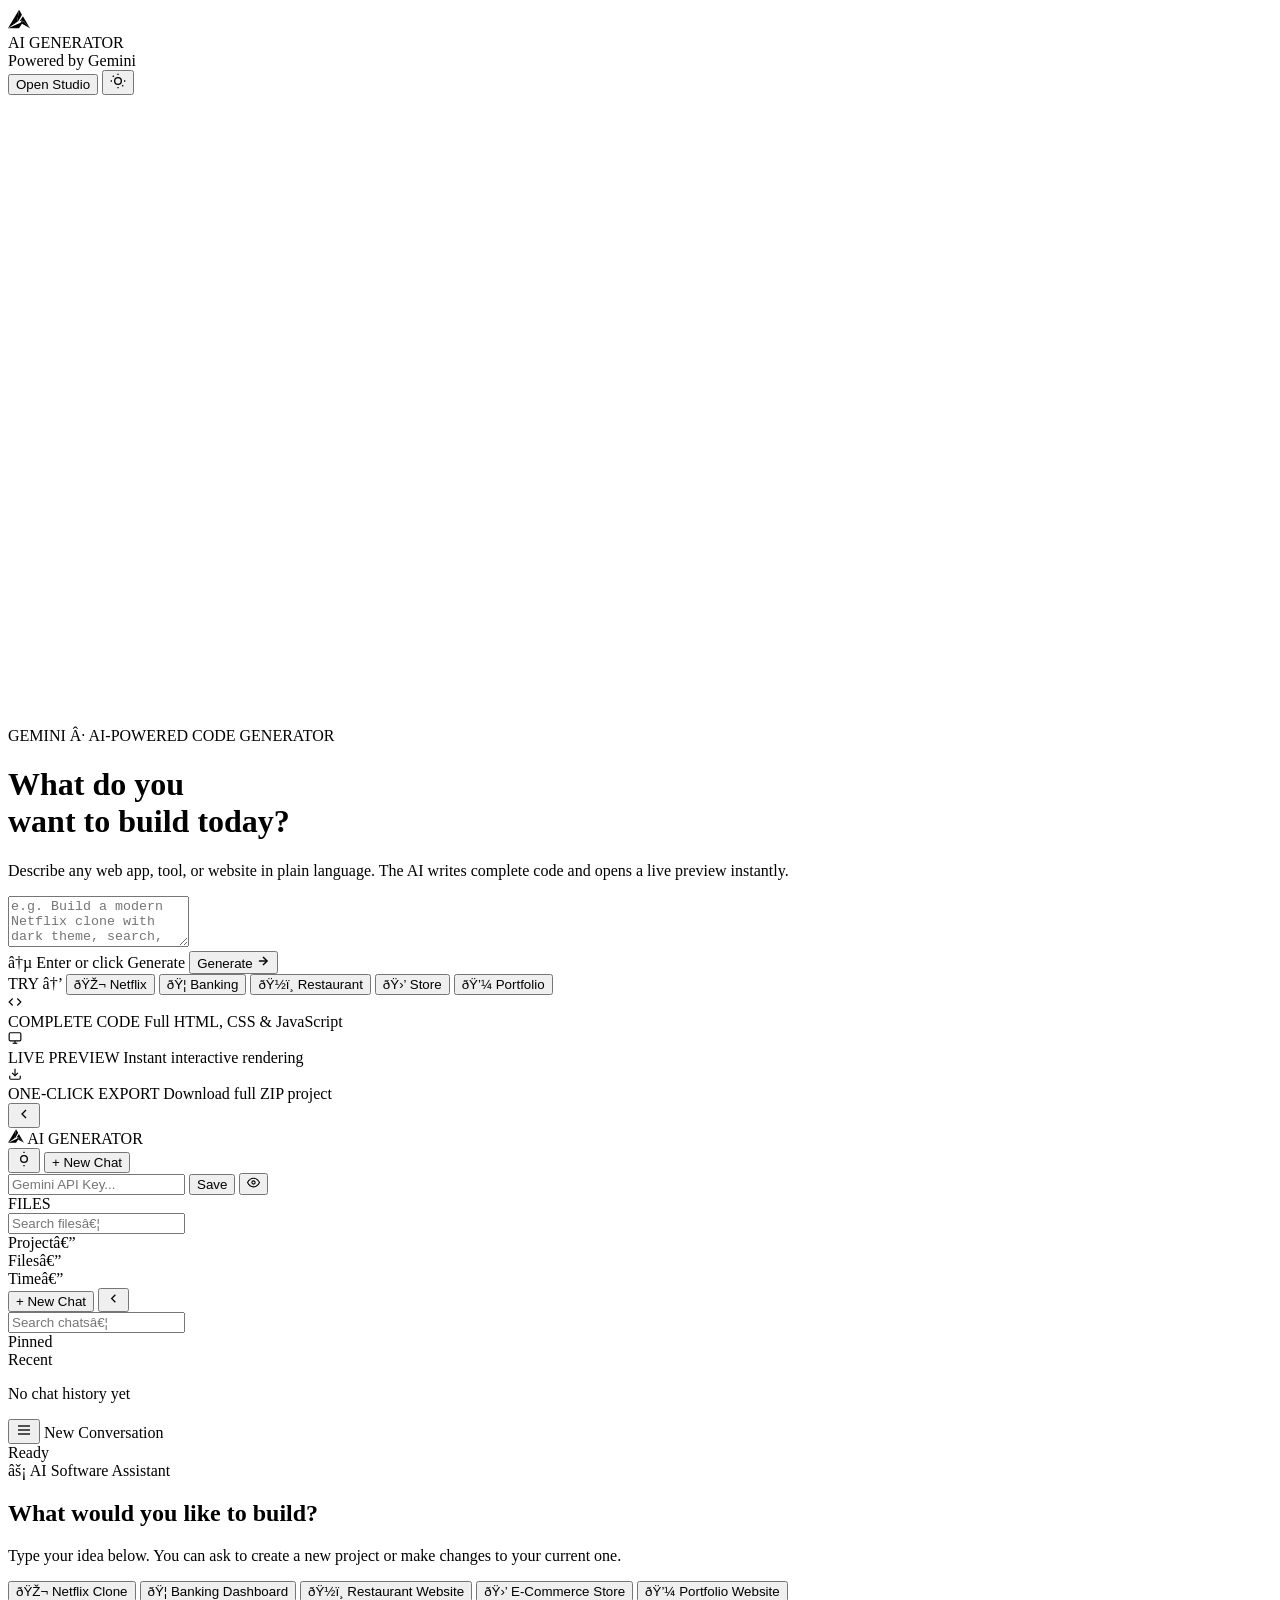
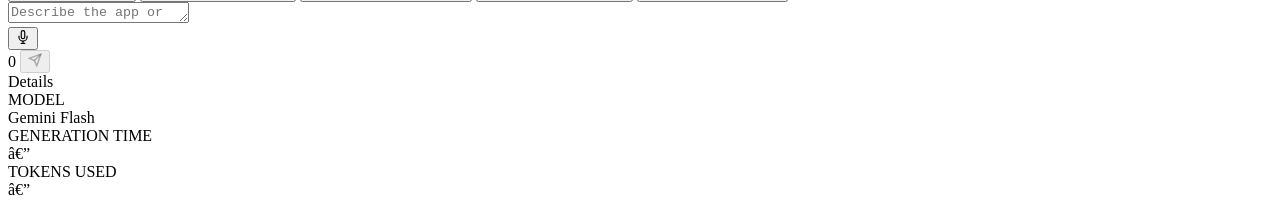
==== monitor_code.html @ 5ed04aeb "feat: 3D multi-screen computer rig, cinematic transitions, and UI polish" ====
<!DOCTYPE html>
<html lang="en">
<head>
<meta charset="UTF-8" />
<meta name="viewport" content="width=device-width, initial-scale=1.0" />
<title>AI Software Generator â€” Retro-Tech Dark</title>
<meta name="description" content="Generate complete web apps with AI. Describe your idea and get production-ready HTML, CSS & JavaScript code instantly." />
<!-- Fonts: Orbitron + Inter + JetBrains Mono -->
<link rel="preconnect" href="[https://fonts.googleapis.com](https://fonts.googleapis.com/)" />
<link rel="preconnect" href="[https://fonts.gstatic.com](https://fonts.gstatic.com/)" crossorigin />
<link href="[https://fonts.googleapis.com/css2?family=Orbitron:wght@400;600;700;900&family=Inter:wght@400;500;600;700&family=JetBrains+Mono:wght@400;500&display=swap](https://fonts.googleapis.com/css2?family=Orbitron:wght@400;600;700;900&family=Inter:wght@400;500;600;700&family=JetBrains+Mono:wght@400;500&display=swap)" rel="stylesheet" />
<link rel="stylesheet" href="[https://cdnjs.cloudflare.com/ajax/libs/highlight.js/11.9.0/styles/atom-one-dark.min.css](https://cdnjs.cloudflare.com/ajax/libs/highlight.js/11.9.0/styles/atom-one-dark.min.css)" />
<link rel="stylesheet" href="[styles.css](http://127.0.0.1:3000/styles.css)" />
<!-- Three.js Module Importmap -->
<script type="importmap">
{
"imports": {
"three": "https://cdn.jsdelivr.net/npm/three@0.160.0/build/three.module.js",
"three/addons/": "https://cdn.jsdelivr.net/npm/three@0.160.0/examples/jsm/"
}
}
</script>
</head>
<body class="dark-theme" id="app-body">
<!-- Toast Notification Container -->
<div id="toast-container" aria-live="polite"></div>
<!-- Loading Overlay -->
<div class="loading-overlay" id="loading-overlay" style="display:none">
<div class="loading-content">
<div class="simple-spinner"></div>
<div class="loading-text-group">
<p class="loading-main-text" id="loading-main-text">Generating your software...</p>
<div class="loading-steps" id="loading-steps">
<div class="loading-step active" id="step-0">Planning Project Structure</div>
<div class="loading-step" id="step-1">Writing HTML Components</div>
<div class="loading-step" id="step-2">Adding CSS Styles</div>
<div class="loading-step" id="step-3">Implementing JavaScript Logic</div>
<div class="loading-step" id="step-4">Finalizing Project Files</div>
</div>
<div class="loading-bar-track">
<div class="loading-bar-fill" id="loading-bar" style="width:20%"></div>
</div>
</div>
</div>
</div>
<!-- â•â•â•â•â•â•â•â•â•â•â•â•â•â•â•â•â•â•â•â•â•â•â•â•â•â•â•â•â•â•â•â•â•â•â•â•â•â•â•â•â•â•â•â•â•â•â•â•â•â•â•â•â•â•â•â•
SCREEN 1 â€” RETRO-TECH HOME SCREEN
â•â•â•â•â•â•â•â•â•â•â•â•â•â•â•â•â•â•â•â•â•â•â•â•â•â•â•â•â•â•â•â•â•â•â•â•â•â•â•â•â•â•â•â•â•â•â•â•â•â•â•â•â•â•â•â• -->
<div id="screen-home" class="app-screen active">
<!-- Background dot grid -->
<div class="home-bg" aria-hidden="true"></div>
<!-- Navbar -->
<nav class="simple-navbar">
<div class="nav-brand">
<div class="brand-icon-wrap">
<svg width="22" height="22" viewBox="0 0 374 313" fill="none" style="color:var(--text-primary)">
<path d="M247 181L237.5 236.5L373.5 313L247 181Z" fill="currentColor"/>
<path d="M187.5 0L154 209L173.5 195L237.5 83L187.5 0Z" fill="currentColor"/>
<path d="M373.5 313L253.761 110.5L197.5 195L237.5 181L212.5 222L0 313H187.5L237.5 236.5L247 181L373.5 313Z" fill="currentColor"/>
<path d="M187.5 0L0 313L154 209L187.5 0Z" fill="currentColor"/>
</svg>
</div>
<span class="brand-name">AI GENERATOR</span>
</div>
<div class="nav-actions">
<div class="nav-badge">
<span class="nav-badge-dot"></span>
Powered by Gemini
</div>
<button class="btn-clean-ghost" id="enter-studio-nav-btn">Open Studio</button>
<button class="btn-icon" id="theme-toggle-home" title="Toggle theme">
<svg class="icon-sun" width="16" height="16" viewBox="0 0 24 24" fill="none" stroke="currentColor" stroke-width="2">
<circle cx="12" cy="12" r="5"/><line x1="12" y1="1" x2="12" y2="3"/><line x1="12" y1="21" x2="12" y2="23"/>
<line x1="4.22" y1="4.22" x2="5.64" y2="5.64"/><line x1="18.36" y1="18.36" x2="19.78" y2="19.78"/>
<line x1="1" y1="12" x2="3" y2="12"/><line x1="21" y1="12" x2="23" y2="12"/>
</svg>
<svg class="icon-moon" width="16" height="16" viewBox="0 0 24 24" fill="none" stroke="currentColor" stroke-width="2" style="display:none">
<path d="M21 12.79A9 9 0 1 1 11.21 3 7 7 0 0 0 21 12.79z"/>
</svg>
</button>
</div>
</nav>
<!-- Hero Split: LEFT = Computer | RIGHT = Content -->
<main class="retro-hero">
<!-- â•â•â•â•â•â•â•â•â•â•â•â•â•â•â•â•â•â•â•â•â•â•â•â•â•â•â•â•â•â•â•â•â•â•â•â•â•â•â•â•â•â•â•â•â•â•
LEFT â€” 3D ISOMETRIC COMPUTER ILLUSTRATION
â•â•â•â•â•â•â•â•â•â•â•â•â•â•â•â•â•â•â•â•â•â•â•â•â•â•â•â•â•â•â•â•â•â•â•â•â•â•â•â•â•â•â•â•â•â• -->
<div class="hero-right">
<div class="hero-divider"></div>
<!-- Corner brackets -->
<div class="corner-deco tl"></div>
<div class="corner-deco tr"></div>
<div class="corner-deco bl"></div>
<div class="corner-deco br"></div>
<div class="computer-scene" id="computer-scene-wrap">
<!-- Three.js GLB renderer (screen.glb) fills this canvas -->
<canvas id="computer-canvas" style="display:block;width:100%;height:100%;background:transparent;"></canvas>
</div>
</div>
<!-- â•â•â•â•â•â•â•â•â•â•â•â•â•â•â•â•â•â•â•â•â•â•â•â•â•â•â•â•â•â•â•â•â•â•â•â•â•â•â•â•â•â•â•â•â•â•
RIGHT â€” TEXT CONTENT + PROMPT
â•â•â•â•â•â•â•â•â•â•â•â•â•â•â•â•â•â•â•â•â•â•â•â•â•â•â•â•â•â•â•â•â•â•â•â•â•â•â•â•â•â•â•â•â•â• -->
<div class="hero-left">
<!-- Eyebrow badge -->
<div class="hero-eyebrow">
<span class="hero-eyebrow-dot"></span>
GEMINI Â· AI-POWERED CODE GENERATOR
</div>
<!-- Title -->
<h1 class="hero-title">
What do you<br />
want to <span class="hero-title-accent">build</span> today?
</h1>
<p class="hero-desc">
Describe any web app, tool, or website in plain language.
The AI writes complete code and opens a live preview instantly.
</p>
<!-- Glassmorphism Prompt Card -->
<div class="hero-prompt-card" id="hero-prompt-card">
<textarea
id="hero-prompt-input"
class="hero-prompt-textarea"
placeholder="e.g. Build a modern Netflix clone with dark theme, search, and video cards..."
rows="3"
></textarea>
<div class="prompt-card-footer">
<span class="prompt-card-hint">â†µ Enter or click Generate</span>
<button class="btn-generate" id="hero-generate-btn">
<span>Generate</span>
<svg width="14" height="14" viewBox="0 0 24 24" fill="none" stroke="currentColor" stroke-width="2.5">
<line x1="5" y1="12" x2="19" y2="12"/>
<polyline points="12 5 19 12 12 19"/>
</svg>
</button>
</div>
</div>
<!-- Quick suggestion chips -->
<div class="hero-chips-row">
<span class="chips-label">TRY â†’</span>
<button class="retro-chip" data-prompt="Create a modern Netflix clone with dark theme and movie cards">ðŸŽ¬ Netflix</button>
<button class="retro-chip" data-prompt="Build a clean banking dashboard with balance and transactions">ðŸ¦ Banking</button>
<button class="retro-chip" data-prompt="Create a beautiful restaurant website with menu and booking">ðŸ½ï¸ Restaurant</button>
<button class="retro-chip" data-prompt="Build an online e-commerce store with cart and checkout">ðŸ›’ Store</button>
<button class="retro-chip" data-prompt="Create a modern portfolio website with projects section">ðŸ’¼ Portfolio</button>
</div>
</div>
</main>
<!-- Stats strip at bottom -->
<div class="hero-stats-strip">
<div class="stat-item">
<div class="stat-icon">
<svg width="14" height="14" viewBox="0 0 24 24" fill="none" stroke="currentColor" stroke-width="2">
<polyline points="16 18 22 12 16 6"/><polyline points="8 6 2 12 8 18"/>
</svg>
</div>
<div class="stat-text">
<span class="stat-label">COMPLETE CODE</span>
<span class="stat-desc">Full HTML, CSS &amp; JavaScript</span>
</div>
</div>
<div class="stat-item">
<div class="stat-icon">
<svg width="14" height="14" viewBox="0 0 24 24" fill="none" stroke="currentColor" stroke-width="2">
<rect x="2" y="3" width="20" height="14" rx="2"/>
<line x1="8" y1="21" x2="16" y2="21"/><line x1="12" y1="17" x2="12" y2="21"/>
</svg>
</div>
<div class="stat-text">
<span class="stat-label">LIVE PREVIEW</span>
<span class="stat-desc">Instant interactive rendering</span>
</div>
</div>
<div class="stat-item">
<div class="stat-icon">
<svg width="14" height="14" viewBox="0 0 24 24" fill="none" stroke="currentColor" stroke-width="2">
<path d="M21 15v4a2 2 0 0 1-2 2H5a2 2 0 0 1-2-2v-4"/>
<polyline points="7 10 12 15 17 10"/><line x1="12" y1="15" x2="12" y2="3"/>
</svg>
</div>
<div class="stat-text">
<span class="stat-label">ONE-CLICK EXPORT</span>
<span class="stat-desc">Download full ZIP project</span>
</div>
</div>
</div>
</div><!-- /#screen-home -->
<!-- â•â•â•â•â•â•â•â•â•â•â•â•â•â•â•â•â•â•â•â•â•â•â•â•â•â•â•â•â•â•â•â•â•â•â•â•â•â•â•â•â•â•â•â•â•â•â•â•â•â•â•â•â•â•â•â•
SCREEN 2 â€” WORKSPACE (Chat + IDE)
â•â•â•â•â•â•â•â•â•â•â•â•â•â•â•â•â•â•â•â•â•â•â•â•â•â•â•â•â•â•â•â•â•â•â•â•â•â•â•â•â•â•â•â•â•â•â•â•â•â•â•â•â•â•â•â• -->
<div id="screen-app" class="app-screen">
<header class="workspace-topbar" id="app-topbar">
<div class="topbar-left">
<button class="btn-icon" id="back-home-btn" title="Back to Home">
<svg width="16" height="16" viewBox="0 0 24 24" fill="none" stroke="currentColor" stroke-width="2">
<polyline points="15 18 9 12 15 6"/>
</svg>
</button>
<div class="brand-badge">
<svg width="16" height="16" viewBox="0 0 374 313" fill="none" style="color:var(--text-primary)">
<path d="M247 181L237.5 236.5L373.5 313L247 181Z" fill="currentColor"/>
<path d="M187.5 0L154 209L173.5 195L237.5 83L187.5 0Z" fill="currentColor"/>
<path d="M373.5 313L253.761 110.5L197.5 195L237.5 181L212.5 222L0 313H187.5L237.5 236.5L247 181L373.5 313Z" fill="currentColor"/>
<path d="M187.5 0L0 313L154 209L187.5 0Z" fill="currentColor"/>
</svg>
<span>AI GENERATOR</span>
</div>
</div>
<div class="topbar-center" id="app-topbar-center" style="display:none">
<div class="project-info-pill">
<span class="project-name-text" id="ide-project-name">Project</span>
<span class="project-meta-text" id="ide-project-meta"></span>
</div>
<div class="view-toggle-tabs">
<button class="tab-btn active" id="tab-code" data-view="code">
<svg width="13" height="13" viewBox="0 0 24 24" fill="none" stroke="currentColor" stroke-width="2">
<polyline points="16 18 22 12 16 6"/><polyline points="8 6 2 12 8 18"/>
</svg>
Code
</button>
<button class="tab-btn" id="tab-output" data-view="output">
<svg width="13" height="13" viewBox="0 0 24 24" fill="none" stroke="currentColor" stroke-width="2">
<rect x="2" y="3" width="20" height="14" rx="2"/>
<line x1="8" y1="21" x2="16" y2="21"/><line x1="12" y1="17" x2="12" y2="21"/>
</svg>
Preview
</button>
</div>
</div>
<div class="topbar-right">
<div class="ide-action-group" id="ide-action-group" style="display:none">
<button class="btn-action" id="copy-all-btn">
<svg width="13" height="13" viewBox="0 0 24 24" fill="none" stroke="currentColor" stroke-width="2">
<rect x="9" y="9" width="13" height="13" rx="2"/>
<path d="M5 15H4a2 2 0 0 1-2-2V4a2 2 0 0 1 2-2h9a2 2 0 0 1 2 2v1"/>
</svg>
Copy
</button>
<button class="btn-action" id="download-zip-btn">
<svg width="13" height="13" viewBox="0 0 24 24" fill="none" stroke="currentColor" stroke-width="2">
<path d="M21 15v4a2 2 0 0 1-2 2H5a2 2 0 0 1-2-2v-4"/>
<polyline points="7 10 12 15 17 10"/><line x1="12" y1="15" x2="12" y2="3"/>
</svg>
ZIP
</button>
<button class="btn-action" id="regenerate-btn">
<svg width="13" height="13" viewBox="0 0 24 24" fill="none" stroke="currentColor" stroke-width="2">
<polyline points="23 4 23 10 17 10"/>
<path d="M20.49 15a9 9 0 1 1-2.12-9.36L23 10"/>
</svg>
Retry
</button>
<button class="btn-action btn-danger" id="clear-ide-btn">
<svg width="13" height="13" viewBox="0 0 24 24" fill="none" stroke="currentColor" stroke-width="2">
<polyline points="3 6 5 6 21 6"/>
<path d="M19 6v14a2 2 0 0 1-2 2H7a2 2 0 0 1-2-2V6"/>
</svg>
Clear
</button>
</div>
<div class="topbar-divider" id="topbar-divider" style="display:none"></div>
<button class="btn-icon" id="theme-toggle" title="Toggle theme">
<svg class="icon-sun" width="16" height="16" viewBox="0 0 24 24" fill="none" stroke="currentColor" stroke-width="2">
<circle cx="12" cy="12" r="5"/>
<line x1="12" y1="1" x2="12" y2="3"/><line x1="12" y1="21" x2="12" y2="23"/>
</svg>
<svg class="icon-moon" width="16" height="16" viewBox="0 0 24 24" fill="none" stroke="currentColor" stroke-width="2" style="display:none">
<path d="M21 12.79A9 9 0 1 1 11.21 3 7 7 0 0 0 21 12.79z"/>
</svg>
</button>
<button class="btn-new-chat" id="new-chat-btn"><span>+ New Chat</span></button>
<div class="api-key-box" id="api-key-topbar">
<input type="password" id="api-key-input" class="api-key-input" placeholder="Gemini API Key..." />
<button class="btn-save-key" id="save-api-btn">Save</button>
<button class="btn-icon key-eye" id="api-eye-btn">
<svg width="13" height="13" viewBox="0 0 24 24" fill="none" stroke="currentColor" stroke-width="2">
<path d="M1 12s4-8 11-8 11 8 11 8-4 8-11 8-11-8-11-8z"/>
<circle cx="12" cy="12" r="3"/>
</svg>
</button>
</div>
</div>
</header>
<div class="workspace-body" id="app-body-split">
<div class="ide-panel" id="ide-panel">
<div class="file-explorer" id="file-explorer">
<div class="explorer-header">
<span class="explorer-title">FILES</span>
<div class="search-input-wrap">
<input type="text" id="file-search-input" placeholder="Search filesâ€¦" />
</div>
</div>
<div class="explorer-project-info" id="explorer-project-info">
<div class="info-row"><span class="info-label">Project</span><span class="info-val" id="exp-project-name">â€”</span></div>
<div class="info-row"><span class="info-label">Files</span><span class="info-val" id="exp-files-count">â€”</span></div>
<div class="info-row"><span class="info-label">Time</span><span class="info-val" id="exp-gen-time">â€”</span></div>
</div>
<div class="file-tree" id="file-tree"></div>
</div>
<div class="editor-area" id="editor-area">
<div class="editor-tabs-bar" id="editor-tabs-bar"></div>
<div class="code-view" id="code-view">
<div id="monaco-container" style="width:100%;height:100%;"></div>
</div>
<div class="output-view" id="output-view" style="display:none">
<div class="preview-header-bar">
<div class="preview-url-pill"><span id="preview-url">preview://project</span></div>
<div class="preview-actions">
<button class="btn-icon preview-btn" id="preview-refresh-btn" title="Refresh">
<svg width="13" height="13" viewBox="0 0 24 24" fill="none" stroke="currentColor" stroke-width="2">
<polyline points="23 4 23 10 17 10"/>
<path d="M20.49 15a9 9 0 1 1-2.12-9.36L23 10"/>
</svg>
</button>
<button class="btn-icon preview-btn" id="preview-fullscreen-btn" title="Open in new window">
<svg width="13" height="13" viewBox="0 0 24 24" fill="none" stroke="currentColor" stroke-width="2">
<polyline points="15 3 21 3 21 9"/><polyline points="9 21 3 21 3 15"/>
<line x1="21" y1="3" x2="14" y2="10"/><line x1="3" y1="21" x2="10" y2="14"/>
</svg>
</button>
</div>
</div>
<iframe id="preview-frame" title="Live Preview" allowfullscreen style="flex:1;border:none;width:100%;height:100%;"></iframe>
</div>
</div>
</div>
<div class="resize-handle" id="resize-handle" style="display:none"></div>
<div class="chat-section" id="chat-section">
<aside class="sidebar-chat" id="sidebar-chat">
<div class="sidebar-top">
<button class="btn-sidebar-new" id="new-chat-sidebar-btn">+ New Chat</button>
<button class="btn-icon" id="sidebar-collapse-btn" title="Collapse sidebar">
<svg width="15" height="15" viewBox="0 0 24 24" fill="none" stroke="currentColor" stroke-width="2">
<polyline points="15 18 9 12 15 6"/>
</svg>
</button>
</div>
<div class="sidebar-search-box">
<input type="text" id="chat-search-input" placeholder="Search chatsâ€¦" />
</div>
<div class="chat-history-container">
<div class="sidebar-label">Pinned</div>
<div class="chat-list" id="pinned-chats-list"></div>
<div class="sidebar-label">Recent</div>
<div class="chat-list" id="chat-history-list">
<div class="chat-empty-state" id="chat-empty-state"><p>No chat history yet</p></div>
</div>
</div>
</aside>
<main class="chat-main" id="chat-main">
<div class="chat-header">
<div class="chat-header-left">
<button class="btn-icon" id="sidebar-toggle-btn" title="Toggle history">
<svg width="16" height="16" viewBox="0 0 24 24" fill="none" stroke="currentColor" stroke-width="2">
<line x1="3" y1="6" x2="21" y2="6"/>
<line x1="3" y1="12" x2="21" y2="12"/>
<line x1="3" y1="18" x2="21" y2="18"/>
</svg>
</button>
<span class="chat-current-title" id="chat-title-display">New Conversation</span>
</div>
<div class="chat-header-right">
<div class="simple-status">
<span class="status-dot" id="ai-status-dot"></span>
<span class="status-text" id="ai-status-text">Ready</span>
</div>
</div>
</div>
<div class="messages-area" id="messages-area">
<div class="welcome-state" id="welcome-state">
<div class="welcome-badge">âš¡ AI Software Assistant</div>
<h2 class="welcome-title">What would you like to build?</h2>
<p class="welcome-desc">Type your idea below. You can ask to create a new project or make changes to your current one.</p>
<div class="prompt-suggestions" id="prompt-suggestions">
<button class="suggestion-chip" data-prompt="Create a modern Netflix clone with dark theme, hero section, and movie cards">ðŸŽ¬ Netflix Clone</button>
<button class="suggestion-chip" data-prompt="Build a clean banking management system with dashboard, transactions, and wallet">ðŸ¦ Banking Dashboard</button>
<button class="suggestion-chip" data-prompt="Create a beautiful restaurant website with menu, gallery, and contact form">ðŸ½ï¸ Restaurant Website</button>
<button class="suggestion-chip" data-prompt="Build a full e-commerce store with product grid, cart, and checkout">ðŸ›’ E-Commerce Store</button>
<button class="suggestion-chip" data-prompt="Create a modern portfolio website with about, projects, and contact">ðŸ’¼ Portfolio Website</button>
</div>
</div>
</div>
<div class="typing-indicator" id="typing-indicator" style="display:none">
<div class="typing-dot"></div><div class="typing-dot"></div><div class="typing-dot"></div>
<span class="typing-msg">AI is thinking and writing code...</span>
</div>
<div class="chat-input-area" id="chat-input-area">
<div class="input-wrapper" id="input-wrapper">
<textarea id="prompt-input" class="prompt-textarea" placeholder="Describe the app or feature you want to buildâ€¦" rows="1"></textarea>
<div class="input-bottom-row">
<div class="input-bottom-left">
<button class="btn-icon" id="voice-btn" title="Voice input">
<svg width="14" height="14" viewBox="0 0 24 24" fill="none" stroke="currentColor" stroke-width="2">
<path d="M12 1a3 3 0 0 0-3 3v8a3 3 0 0 0 6 0V4a3 3 0 0 0-3-3z"/>
<path d="M19 10v2a7 7 0 0 1-14 0v-2"/>
<line x1="12" y1="19" x2="12" y2="23"/>
<line x1="8" y1="23" x2="16" y2="23"/>
</svg>
</button>
</div>
<div class="input-bottom-right">
<span class="char-count" id="char-counter">0</span>
<button class="btn-send-round" id="send-btn" disabled aria-label="Send">
<svg width="14" height="14" viewBox="0 0 24 24" fill="none" stroke="currentColor" stroke-width="2.5">
<line x1="22" y1="2" x2="11" y2="13"/>
<polygon points="22 2 15 22 11 13 2 9 22 2"/>
</svg>
</button>
</div>
</div>
</div>
</div>
</main>
<aside class="sidebar-right" id="sidebar-right">
<div class="right-header">Details</div>
<div class="right-body">
<div class="side-info-card">
<div class="card-label">MODEL</div>
<div class="card-value">Gemini Flash</div>
</div>
<div class="side-info-card">
<div class="card-label">GENERATION TIME</div>
<div class="card-value" id="gen-time-display">â€”</div>
</div>
<div class="side-info-card">
<div class="card-label">TOKENS USED</div>
<div class="card-value" id="token-display">â€”</div>
</div>
<div class="side-info-card" id="current-project-card" style="display:none">
<div class="card-label">PROJECT</div>
<div class="card-value" id="project-name-display">â€”</div>
</div>
<div class="side-info-card" id="files-info-card" style="display:none">
<div class="card-label">FILES</div>
<div class="card-value" id="files-count-display">â€”</div>
</div>
<div class="side-info-card" id="lang-info-card" style="display:none">
<div class="card-label">LANGUAGES</div>
<div class="lang-tags" id="lang-tags-display"></div>
</div>
</div>
</aside>
</div>
</div>
</div><!-- /#screen-app -->
<!-- Scripts -->
<script src="[https://cdnjs.cloudflare.com/ajax/libs/require.js/2.3.6/require.min.js](https://cdnjs.cloudflare.com/ajax/libs/require.js/2.3.6/require.min.js)"></script>
<script src="[https://cdnjs.cloudflare.com/ajax/libs/jszip/3.10.1/jszip.min.js](https://cdnjs.cloudflare.com/ajax/libs/jszip/3.10.1/jszip.min.js)"></script>
<script src="[https://cdnjs.cloudflare.com/ajax/libs/marked/9.1.6/marked.min.js](https://cdnjs.cloudflare.com/ajax/libs/marked/9.1.6/marked.min.js)"></script>
<script src="[https://cdnjs.cloudflare.com/ajax/libs/highlight.js/11.9.0/highlight.min.js](https://cdnjs.cloudflare.com/ajax/libs/highlight.js/11.9.0/highlight.min.js)"></script>
<script src="[utils.js](http://127.0.0.1:3000/utils.js)"></script>
<script src="[animations.js](http://127.0.0.1:3000/animations.js)"></script>
<script src="[theme.js](http://127.0.0.1:3000/theme.js)"></script>
<script src="[chat.js](http://127.0.0.1:3000/chat.js)"></script>
<script src="[api.js](http://127.0.0.1:3000/api.js)"></script>
<script src="[explorer.js](http://127.0.0.1:3000/explorer.js)"></script>
<script src="[editor.js](http://127.0.0.1:3000/editor.js)"></script>
<script src="[preview.js](http://127.0.0.1:3000/preview.js)"></script>
<script src="[zip.js](http://127.0.0.1:3000/zip.js)"></script>
<script src="[app.js](http://127.0.0.1:3000/app.js)"></script>
<script type="module" src="[computer3d.js](http://127.0.0.1:3000/computer3d.js)"></script>
<!-- Retro chip quick-fill -->
<script>
document.querySelectorAll('.retro-chip[data-prompt]').forEach(chip => {
chip.addEventListener('click', () => {
const ta = document.getElementById('hero-prompt-input');
if (ta) { ta.value = chip.dataset.prompt; ta.focus(); }
});
});
</script>
</body>
</html>
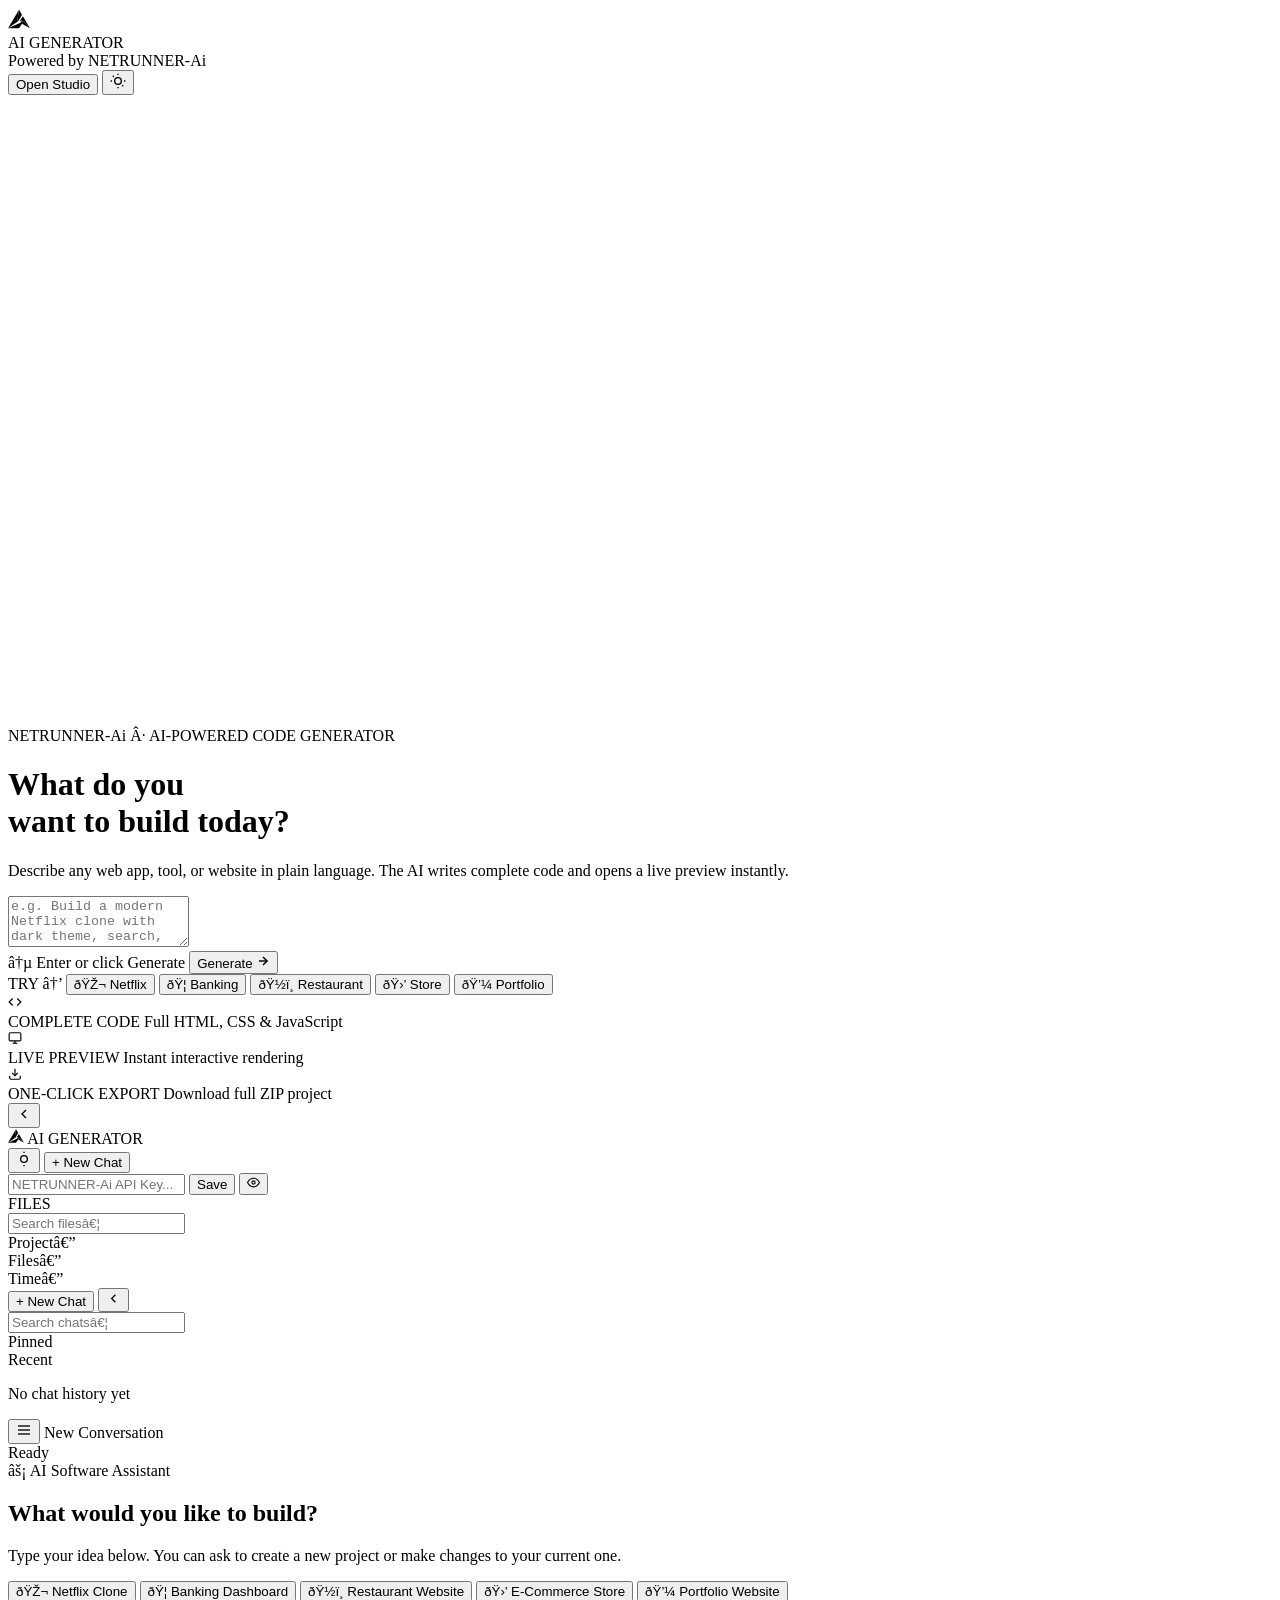
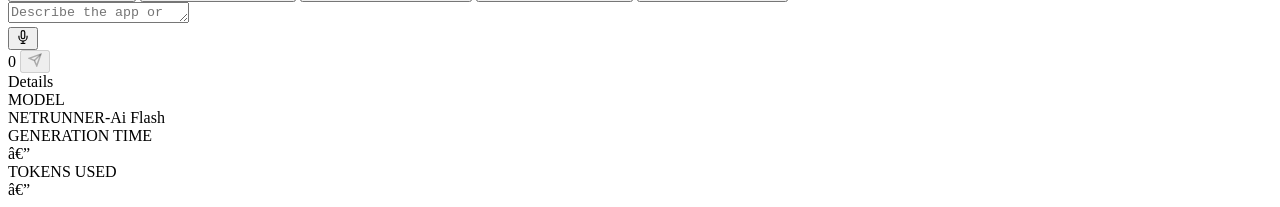
==== commit 7992c9d4: "feat: rebrand to NETRUNNER-Ai (AI Software Generator)" ====
--- a/monitor_code.html
+++ b/monitor_code.html
@@ -65,7 +65,7 @@
 <div class="nav-actions">
 <div class="nav-badge">
 <span class="nav-badge-dot"></span>
-Powered by Gemini
+Powered by NETRUNNER-Ai
 </div>
 <button class="btn-clean-ghost" id="enter-studio-nav-btn">Open Studio</button>
 <button class="btn-icon" id="theme-toggle-home" title="Toggle theme">
@@ -104,7 +104,7 @@
 <!-- Eyebrow badge -->
 <div class="hero-eyebrow">
 <span class="hero-eyebrow-dot"></span>
-GEMINI Â· AI-POWERED CODE GENERATOR
+NETRUNNER-Ai Â· AI-POWERED CODE GENERATOR
 </div>
 <!-- Title -->
 <h1 class="hero-title">
@@ -269,7 +269,7 @@
 </button>
 <button class="btn-new-chat" id="new-chat-btn"><span>+ New Chat</span></button>
 <div class="api-key-box" id="api-key-topbar">
-<input type="password" id="api-key-input" class="api-key-input" placeholder="Gemini API Key..." />
+<input type="password" id="api-key-input" class="api-key-input" placeholder="NETRUNNER-Ai API Key..." />
 <button class="btn-save-key" id="save-api-btn">Save</button>
 <button class="btn-icon key-eye" id="api-eye-btn">
 <svg width="13" height="13" viewBox="0 0 24 24" fill="none" stroke="currentColor" stroke-width="2">
@@ -415,7 +415,7 @@
 <div class="right-body">
 <div class="side-info-card">
 <div class="card-label">MODEL</div>
-<div class="card-value">Gemini Flash</div>
+<div class="card-value">NETRUNNER-Ai Flash</div>
 </div>
 <div class="side-info-card">
 <div class="card-label">GENERATION TIME</div>
